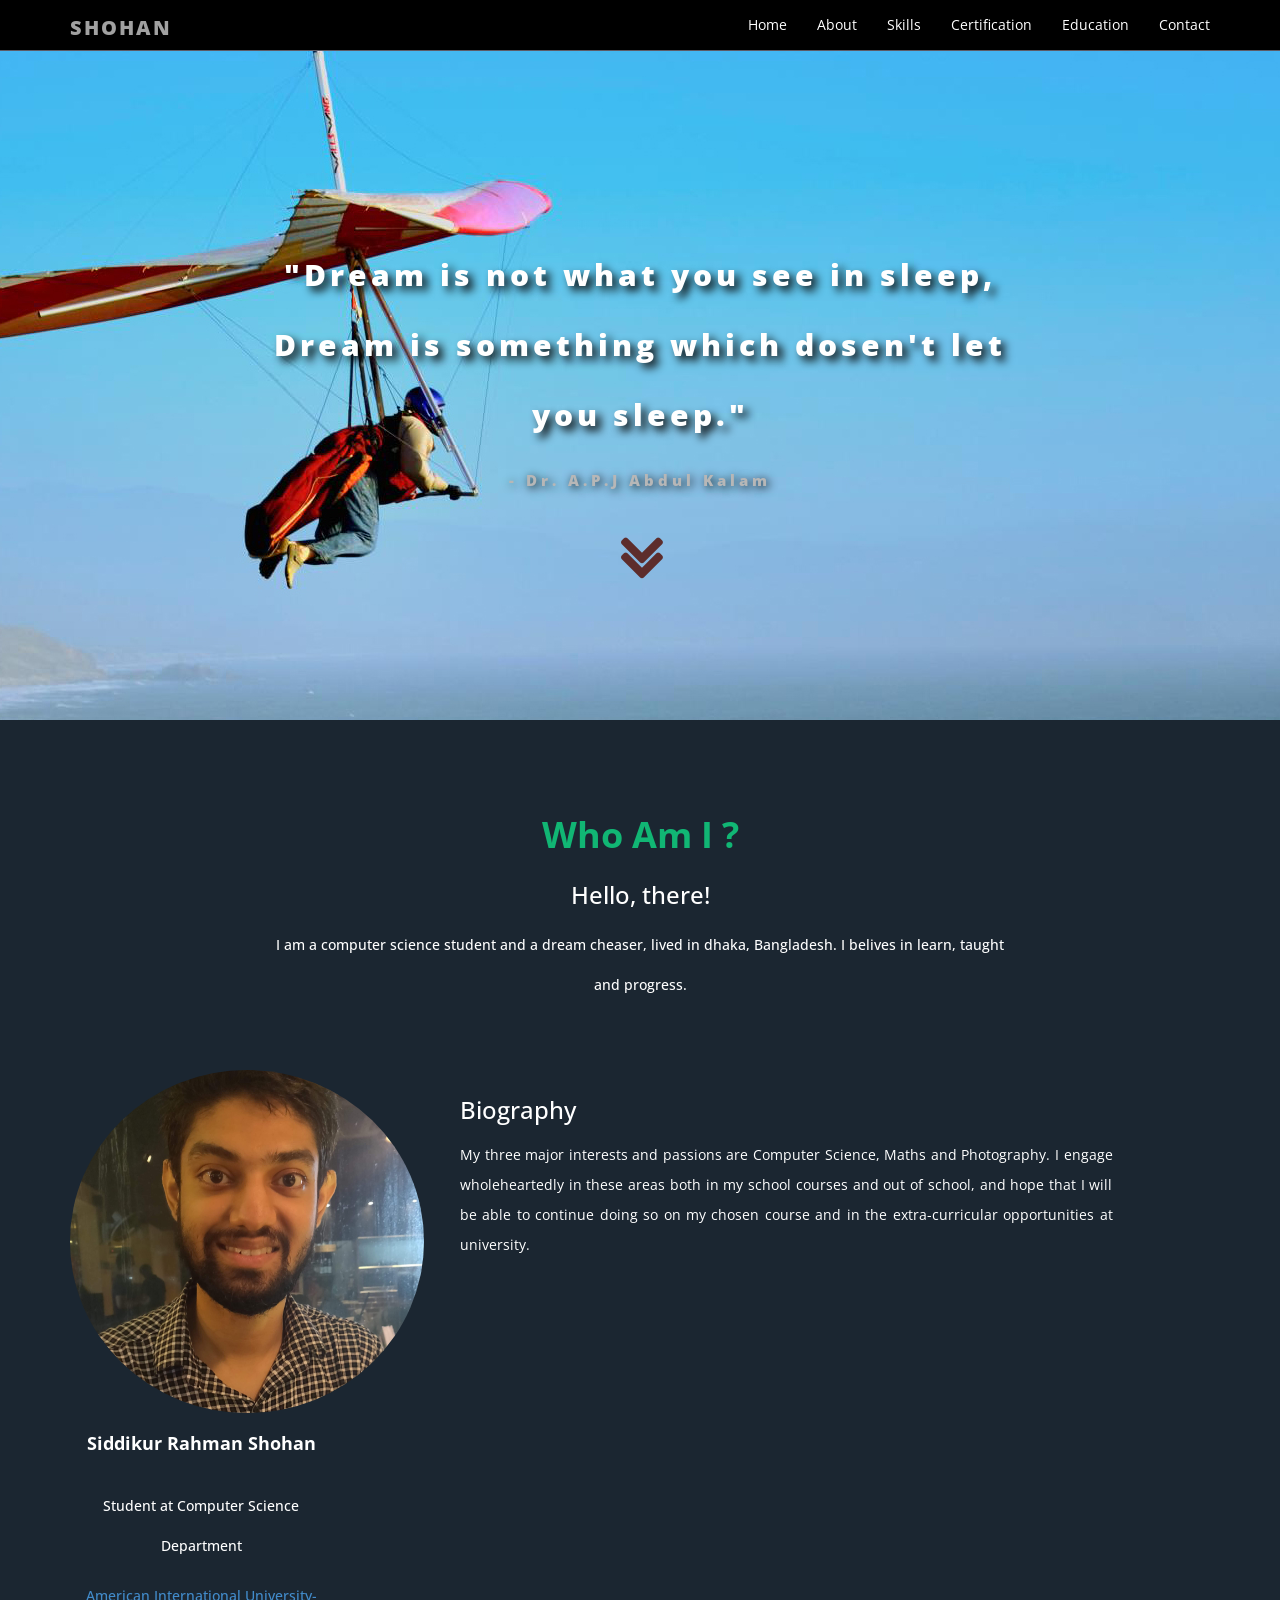
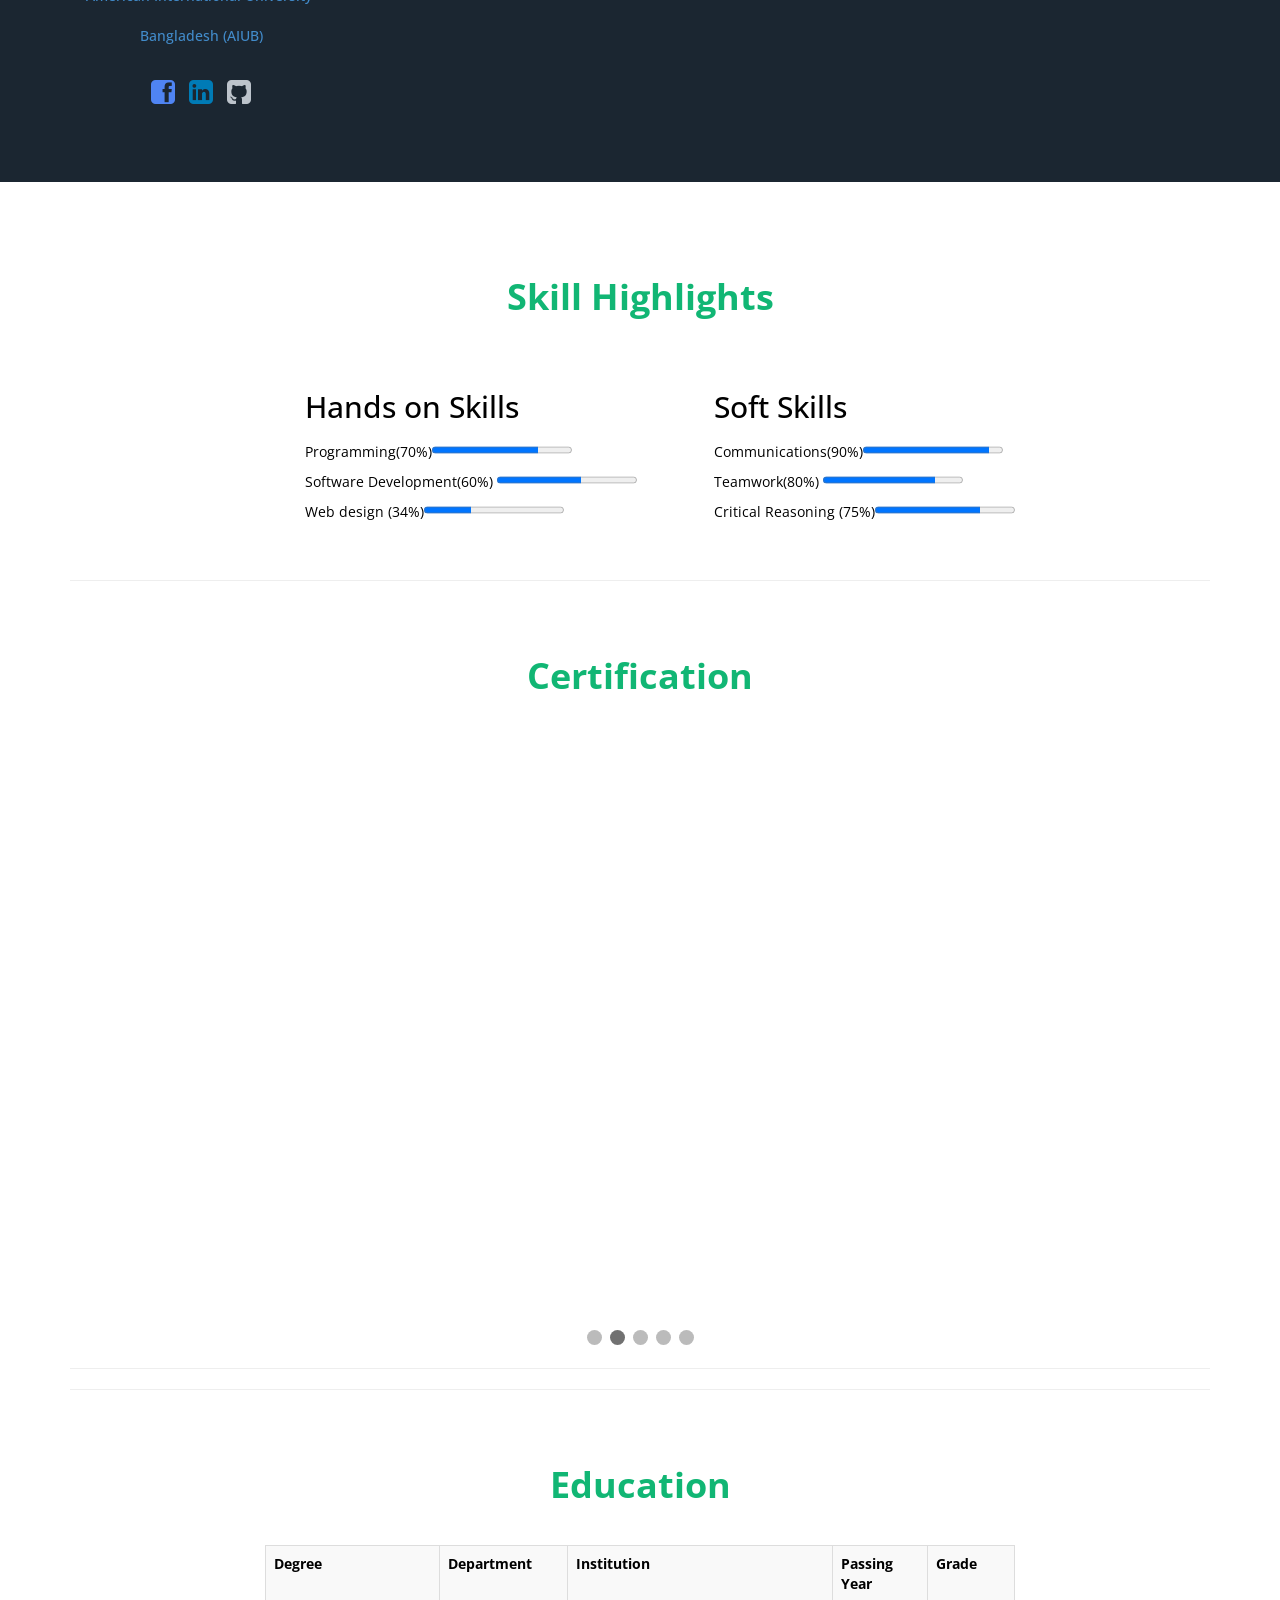
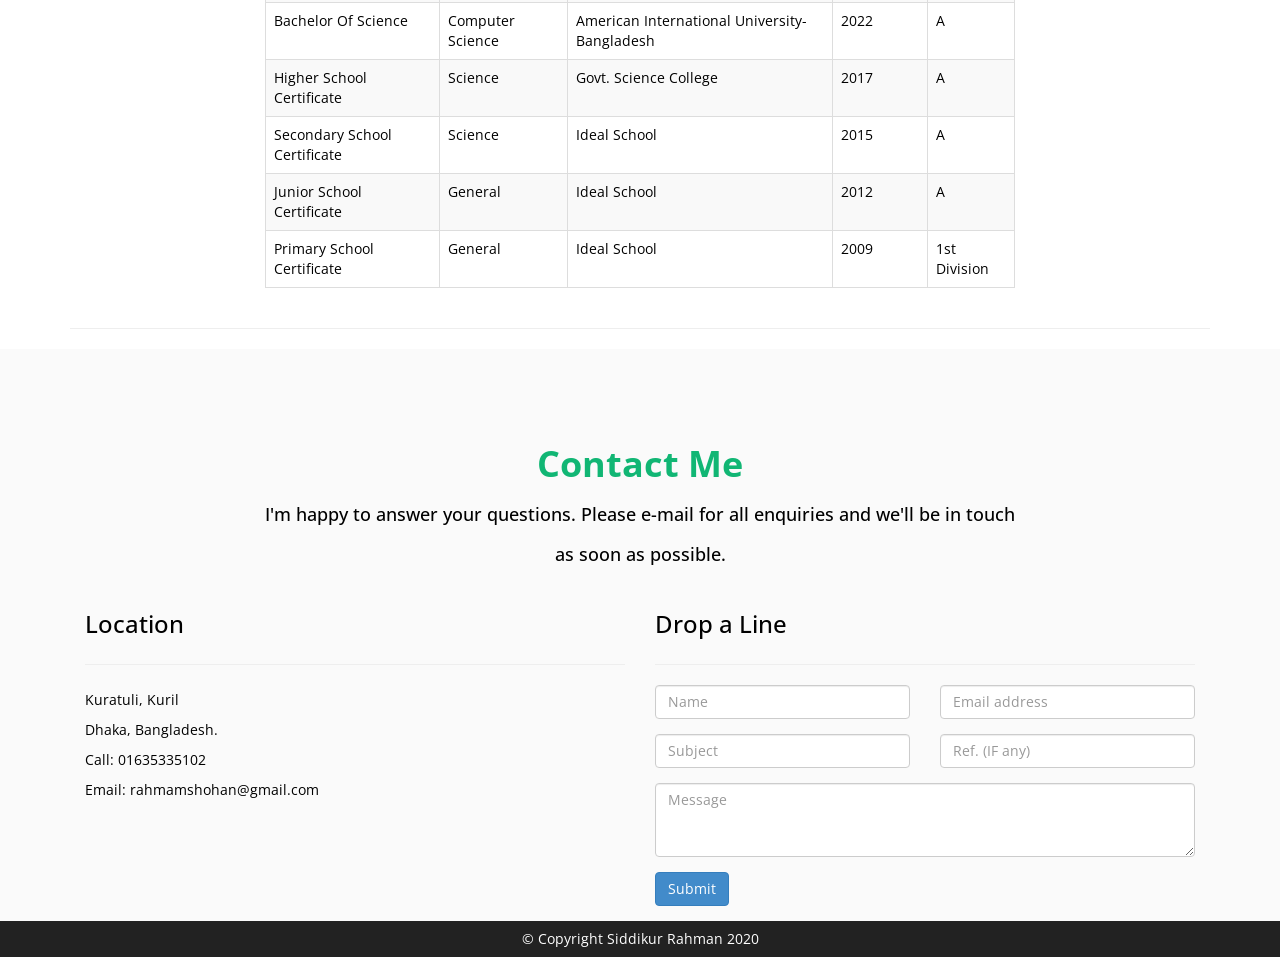
==== index.html @ abf661c3 "Rename master.html to index.html" ====
<!DOCTYPE html>
<!--[if lt IE 7 ]><html class="ie ie6" lang="en"> <![endif]-->
<!--[if IE 7 ]><html class="ie ie7" lang="en"> <![endif]-->
<!--[if IE 8 ]><html class="ie ie8" lang="en"> <![endif]-->
<!--[if (gte IE 9)|!(IE)]><!-->
<html lang="en">
<!--<![endif]-->
<!-- HEAD SECTION -->
<head>
    <meta charset="utf-8">
    <meta name="viewport" content="width=device-width, initial-scale=1, maximum-scale=1">
    <meta name="description" content="">
    <meta name="author" content="">
    <!--[if IE]>
        <meta http-equiv="X-UA-Compatible" content="IE=edge,chrome=1">
        <![endif]-->
    <title>Siddikur Rahman Shohan</title>
    <!--GOOGLE FONT -->
    <link href='http://fonts.googleapis.com/css?family=Open+Sans' rel='stylesheet' type='text/css'>
    <!--BOOTSTRAP MAIN STYLES -->
    <link href="css/bootstrap.css" rel="stylesheet" />
    <!--FONTAWESOME MAIN STYLE -->
    <link href="css/font-awesome.min.css" rel="stylesheet" />
    <!--CUSTOM STYLE -->
    <link href="css/style.css" rel="stylesheet" />
    <link href="css/style2.css" rel="stylesheet" />
	<link href="css/styl3.css" rel="stylesheet" />
    <!-- HTML5 shim and Respond.js IE8 support of HTML5 elements and media queries -->
    <!--[if lt IE 9]>
      <script src="https://oss.maxcdn.com/libs/html5shiv/3.7.0/html5shiv.js"></script>
      <script src="https://oss.maxcdn.com/libs/respond.js/1.3.0/respond.min.js"></script>
    <![endif]-->
</head>
    <!--END HEAD SECTION -->
<body>   
     <!-- NAV SECTION -->
    <div class="navbar navbar-inverse navbar-fixed-top">
        <div class="container">
            <div class="navbar-header">
                <button type="button" class="navbar-toggle" data-toggle="collapse" data-target=".navbar-collapse">
                    <span class="icon-bar"></span>
                    <span class="icon-bar"></span>
                    <span class="icon-bar"></span>
                </button>
                <a class="navbar-brand" href="master.html"><span id="navbar-brand">SHOHAN</span></a>
            </div>
            <div class="navbar-collapse collapse">
                <ul class="nav navbar-nav navbar-right">
                    <li><a href="#header-section">Home</a></li>
                    <li><a href="#about-section">About</a></li>
                    <li><a href="#skills-section">Skills</a></li>
                    <li><a href="#certification-section">Certification</a></li>
                    <li><a href="#education-section">Education</a></li>
                    <li><a href="#contact-section">Contact</a></li>
                </ul>
            </div>
           
        </div>
    </div>
     <!--END NAV SECTION -->
     <!-- HEADER SECTION -->
    <div id="header-section">
        <div class="container">
            <div class="row centered">
                <div class="col-md-8 col-md-offset-2">
                     <br /> <br /> <br />
                     <br /> <br />
                    <h2>"Dream is not what you see in sleep, Dream is something which dosen't let you sleep."</h2>
                    <h3>- Dr. A.P.J Abdul Kalam</h3>
                     <br />
                  <a href="#about-section">  <i class="fa fa-angle-double-down fa-5x down-icon" style="color: #5d2d2c;"></i> </a>
                </div>
            </div>
           
        </div>
       
    </div> 
      <!--END HEADER SECTION -->
    <!--ABOUT SECTION -->
    <div id="about-section" >
        <div class="container" >
            <div class="row main-top-margin text-center">
                <div class="col-md-8 col-md-offset-2 " data-scrollreveal="enter top and move 100px, wait 0.3s">
                    <h1>Who Am I ?</h1>
                    <h3>
                       Hello, there!
                    </h3>
                    <h5>
                        I am a computer science student and a dream cheaser, lived in dhaka, Bangladesh. I belives in learn, taught and progress.
                    </h5>
                </div>
            </div>
            <!-- ./ Main Heading-->
            <div class="row main-low-margin text-center">
                <div class="col-md-3 " data-scrollreveal="enter left and move 100px, wait 0.4s">
                    <img class="img-circle" src="images/me.PNG" alt="Shohan">
                    <h4><strong>Siddikur Rahman Shohan</strong> </h4>
                    <p>
                        <h5>
                            Student at Computer Science Department
                        </h5>
                        <h5 style="color: rgba(0,0,0,.54)">
                            <a href="https://www.aiub.edu" target="_blank"</a>
                                American International University-Bangladesh (AIUB)
                        </h5>
                    </p>
                    <p>
                       <a href="https://www.facebook.com/siddikurrahman.shohan" target="_blank"><i class="fa fa-facebook-square fa-2x color-facebook"></i></a>
                        <a href="https://linkedin.com/in/siddikur-<rahman-shohan>-43a1b3196" target="_blank"><i class="fa fa-linkedin-square fa-2x color-linkedin"></i></a>
                        <a href="https://github.com/siddikurrahmanshohan" target="_blank"><i class="fa fa-github-square fa-2x color-github"></i></a>

                    </p>

                </div>
             
                <div class="col-md-7 col-sm-7 col-md-offset-1  text-justify" data-scrollreveal="enter right and move 100px, wait 0.4s">
                    <h3> Biography</h3>
                    <p>
                        My three major interests and passions are Computer Science, Maths and Photography. I engage wholeheartedly in these areas both in my school courses and out of school, and hope that I will be able to continue doing so on my chosen course and in the extra-curricular opportunities at university.

                    </p>
                </div>
            </div>
              <!-- ./ Row Content-->
        </div>
        <br>
        <br>
    </div>
    <!-- END ABOUT SECTION -->
   
   
    <!--SKILLS SECTION -->
    <div id="test">
         <div class="container" >
            <span id="skills-section"></span>
            <div class="row main-top-margin text-center" data-scrollreveal="enter top and move 100px, wait 0.3s">
                <div class="col-md-8 col-md-offset-2 ">
                    <h1>Skill Highlights</h1>
					<ul  id="skills-left">
					    <h2>Hands on Skills</h2>
                        <p>Programming(70%)<progress max ="5" value = "3.8"></progress><br/> Software Development(60%) <progress max = "5" value = "3"></progress><br/>Web design (34%)<progress max = "100" value = "34"></progress></p>
					</ul>
					<ul  id="skills-right">
					    <h2>Soft Skills</h2>
                        <p>Communications(90%)<progress max ="5" value = "4.5"></progress><br/> Teamwork(80%) <progress max = "5" value = "4"></progress><br/>Critical Reasoning (75%)<progress max = "100" value = "75"></progress></p>
					</ul>
                </div>
            </div>
		
            <!--END OF SKILLS SECTION -->

<!--CERTIFICATION SECTION -->

    <hr / id="certification-section">
            <div class="row main-low-margin" id="certification">
             <h1 class="text-center" style="margin-bottom: 40px;">Certification</h1>
                <div class="col-md-8 col-md-offset-2" data-scrollreveal="enter top and move 100px, wait 0.4s"> 
                    
                    <div class="slideshow-container">

                        <div class="mySlides fade">
                            <div class="numbertext">1 / 5</div>
                                <img src="images/python.PNG" style="width:100%">
                                <div class="text">Python</div>
                        </div>

                        <div class="mySlides fade">
                            <div class="numbertext">2 / 5</div>
                                <img src="images/dataWebApp.PNG" style="width:100%">
                                <div class="text">Data Science Web App</div>
                        </div>

                        <div class="mySlides fade">
                            <div class="numbertext">3 / 5</div>
                                <img src="images/wardpress.PNG" style="width:100%">
                                <div class="text">Wardpress Web Development</div>
                        </div>

                        <div class="mySlides fade">
                            <div class="numbertext">4 / 5</div>
                                <img src="images/responsive.PNG" style="width:100%">
                                <div class="text">Responsive Design</div>
                        </div>

                        <div class="mySlides fade">
                            <div class="numbertext">5 / 5</div>
                                <img src="images/ite.PNG" style="width:100%">
                                <div class="text">Cisco ITE</div>
                        </div>
                    </div>
                   <br>
                
                    <div style="text-align:center">
                        <span class="dot"></span> 
                        <span class="dot"></span> 
                        <span class="dot"></span>
                        <span class="dot"></span> 
                        <span class="dot"></span> 			
                    </div>
               
 			    </div>
			
            <!-- ./ Row Content-->
			</div>
            <hr />

              <!-- ./ Row Content-->
     <!--END CERTIFICATION SECTION -->

             <!-- ./ EDUCATION SECTION-->
             <hr / id="education-section">

             <div class="row main-low-margin" id="education">
			 <h1 class="text-center" style="margin-bottom: 40px;">Education</h1>
                <!--<h1 class="text-center" style="margin-bottom: 40px;">Education</h1> -->
                <!-- <hr /> -->
                <div class="col-md-8 col-md-offset-2" data-scrollreveal="enter top and move 100px, wait 0.4s">
                    <div class="table-responsive">
                     <table class="table table-striped table-bordered table-hover ">
                     <tr><th>Degree</th><th>Department</th><th>Institution</th><th>Passing Year</th><th>Grade</th></tr>
                     <tr><td >Bachelor Of Science</td><td>Computer Science</td><td>American International University-Bangladesh</td><td>2022</td><td>A</td></tr>
                     <tr><td>Higher School Certificate</td><td>Science</td><td>Govt. Science College</td><td>2017</td><td>A</td></tr>
                     <tr><td>Secondary School Certificate</td><td>Science</td><td>Ideal School</td><td>2015</td><td>A</td></tr>
                     <tr><td>Junior School Certificate</td><td>General</td><td>Ideal School</td><td>2012</td><td>A</td></tr>
                     <tr><td>Primary School Certificate</td><td>General</td><td>Ideal School</td><td>2009</td><td>1st Division</td></tr>
                  </table>
                  </div>
                    
                </div>
            </div> <!-- ./ Row Content-->
			<hr /> 
        </div>  
    </div>
    <!--END EDUCATION SECTION -->


    <!--CONTACT SECTION -->
    <div id="contact-section">
        <div class="container" >
            <div class="row main-top-margin text-center">
                <div class="col-md-8 col-md-offset-2 " data-scrollreveal="enter top and move 100px, wait 0.3s">
                    <h1>Contact Me</h1>
                    <h4>
                      I'm happy to answer your questions.  Please e-mail for all enquiries and we'll be in touch as soon as possible.
                    </h4>
                </div>
            </div>
            <!-- ./ Main Heading-->
            <div class="row">
                <div class="col-md-12  col-sm-12 ">
                    <div class="col-md-6  " data-scrollreveal="enter left and move 100px, wait 0.4s">
                        <h3> Location</h3>
                        <hr />
                        <p>
                            Kuratuli, Kuril<br />
                            Dhaka, Bangladesh.<br />                          
                        Call: 01635335102<br />
                        Email: rahmamshohan@gmail.com<br />
                            </p>
                       
                    </div>
                    <div class="col-md-6  " data-scrollreveal="enter right and move 100px, wait 0.4s">
                        <h3>Drop a Line </h3>
                        <hr />
                        <form>
                            <div class="row">
                                <div class="col-md-6 ">
                                    <div class="form-group">
                                        <input type="text" class="form-control" required="required" placeholder="Name">
                                    </div>
                                </div>
                                <div class="col-md-6">
                                    <div class="form-group">
                                        <input type="text" class="form-control" required="required" placeholder="Email address">
                                    </div>
                                </div>
                            </div>
                              <div class="row">
                                <div class="col-md-6 ">
                                    <div class="form-group">
                                        <input type="text" class="form-control" required="required" placeholder="Subject">
                                    </div>
                                </div>
                                <div class="col-md-6 ">
                                    <div class="form-group">
                                        <input type="text" class="form-control"  placeholder="Ref. (IF any)">
                                    </div>
                                </div>
                            </div>
                            <div class="row">
                                <div class="col-md-12 ">
                                    <div class="form-group">
                                        <textarea name="message" id="message" required="required" class="form-control" rows="3"  placeholder="Message"></textarea>
                                    </div>
                                    <div class="form-group">
                                        <button type="submit" class="btn btn-primary">Submit</button>
                                    </div>
                                </div>
                            </div>
                        </form>
                    </div>
                    
                </div>
            </div>
             <!-- ./ Row Content-->
        </div>
    </div>  
    <!--END CONTACT SECTION --> 
    <!--FOOTER SECTION -->
    <div id="footer">
        <div class="container">
            <div class="row ">
                &copy; Copyright Siddikur Rahman 2020	
            </div>
            
        </div>
       
    </div>  
    <!--END FOOTER SECTION --> 
    <!-- JAVASCRIPT FILES PLACED AT THE BOTTOM TO REDUCE THE LOADING TIME  -->
    <!-- CORE JQUERY LIBRARY -->
    <script src="js/jquery.js"></script>
    <!-- CORE BOOTSTRAP LIBRARY -->
    <script src="js/bootstrap.min.js"></script>
     <!-- SCROLL REVEL LIBRARY FOR SCROLLING ANIMATIONS-->
    <script src="js/scrollReveal.js"></script>
       <!-- CUSTOM SCRIPT-->
    <script src="js/custom.js"></script>
	<script src="js/slide.js"></script>
</body>
</html>
---- css/style.css ----
/*=============================================================
    Authour URI: www.binarytheme.com
    License: Commons Attribution 3.0

    http://creativecommons.org/licenses/by/3.0/

    100% To use For Personal And Commercial Use.
    IN EXCHANGE JUST GIVE US CREDITS AND TELL YOUR FRIENDS ABOUT US
   
    ========================================================  */
/* ===========================================================
   GENERAL STYLES   
   ============================================================*/
body {
   font-family:'Open Sans', sans-serif;
    font-weight: 400;
    font-size: 14px;
    color: #000;   
    margin-top: 40px;
    line-height:16px;
}

h1, h2, h3, h4, h5, h6 {
      font-family:'Open Sans', sans-serif;
    font-weight: 500;
   line-height:40px;
   
}

h1 {
    color:#11B674;
    font-weight: 700;
}
.text-center {
    text-align: center; 
}

.main-top-margin {
     margin-top: 75px;
}
.main-low-margin {
     margin-top: 55px;
}

a,a:hover {
    text-decoration:none;
}

p {
    line-height: 30px;
    margin-bottom: 23px;
}

.img-margin-product {
    margin-top:30px;
}
.bottam-pad {
     padding-bottom:40px;
}
.text-justify {
    text-align:justify;
}
/* ==========================================================================
   COLOR CODES
   ========================================================================== */

.color-red {
    color:#ff0000;
}

.color-green {
    color:#07BB00;
}

.color-light-blue {
    color:#BB00BB;
}

.color-blue {
    color:#0052FF;
}
.color-brown {
    color:#EB8F2D;
}
.color-black {
    color:#000000;
}

/* ==========================================================================
   HEADER SECTION
   ========================================================================== */

#header-section {
	background: url(../images/banner.jpg) no-repeat center top;
	margin-top: -20px;
	padding-top:20px;
	text-align:center;
	background-position: center center;
	min-height: 700px;
	width: 100%;	
    -webkit-background-size: 100%;
    -moz-background-size: 100%;
    -o-background-size: 100%;
    background-size: 100%;
    -webkit-background-size: cover;
    -moz-background-size: cover;
    -o-background-size: cover;
    background-size: cover;
}

#header-section h2 {
	margin-top: 120px;
	color: white;
	font-size: 65px;
	font-weight: 900;
	letter-spacing: 4px;
    line-height:70px;
}

#header-section h3 {
	color: white;
	font-size: 40px;
	font-weight: 900;
	letter-spacing: 4px;
}
.down-icon {
     color:white;
    font-weight:900;
}
/* ==========================================================================
   ABOUT SECTION
   ========================================================================== */

#about-section {
    background-color: #FAFAFA;
   
}


/*==========================================
   SOCIAL ICON STYLES
    =====================================================*/

.color-facebook {
  margin-left: 5px;
  margin-right: 5px;
  margin-bottom: 20px;
    /*color:#3B5998;*/
    color:#4f84f3;
}
.color-twitter {
  margin-left: 5px;
  margin-right: 5px;
  margin-bottom: 20px;
     color:#00aced;
}
.color-instagram {
  margin-left: 5px;
  margin-right: 5px;
  margin-bottom: 20px;
     color: transparent;
    background: radial-gradient(circle at 30% 107%, #fdf497 0%, #fdf497 5%, #fd5949 45%, #d6249f 60%, #285AEB 90%);
    background: -webkit-radial-gradient(circle at 30% 107%, #fdf497 0%, #fdf497 5%, #fd5949 45%, #d6249f 60%, #285AEB 90%);
    background-clip: text;
    -webkit-background-clip: text;
}
.color-linkedin {
  margin-left: 5px;
  margin-right: 5px;
  margin-bottom: 20px;
     color:#007bb6;
}
.color-github{
  margin-left: 5px;
  margin-right: 5px;
  margin-bottom: 20px;
     /*color: #2a2b28;*/
     color: #BCC3CB;
}
/* ===========================================================
   BOOTSTRAP ELEMENTS CHANGES   
   ============================================================*/
.navbar {
	font-size: 14px;
}

.navbar-inverse {
	background: #000000;
border-color: #5D5B66;
}

.navbar-inverse .navbar-nav > .active > a {
	background: #ffffff;
}

.navbar-inverse .navbar-brand {
	color: #ffffff;
	font-weight: bolder;
	font-size: 25px;
    font-weight:900;
	letter-spacing: 2px;
}
.navbar-inverse :hover .navbar-brand:hover {
	color: #ffffff;	
}
.navbar-inverse .navbar-nav > li > a {
color: #FFFFFF;
}

/* ==========================================================================
   CONTACT SECTION
   ========================================================================== */

#contact-section {
    background-color: #FAFAFA;
}
/* ==========================================================================
   FOOTER SECTION
   ========================================================================== */
   

#footer {
    background-color: #222; 
    color: #fff; 
    text-align: center; 
    padding: 10px 30px 10px 30px;
}

.mySlides {display: none;}
img {vertical-align: middle;}

/* Slideshow container */
.slideshow-container {
  max-width: 1000px;
  position: relative;
  margin: auto;
}

/* Caption text */
.text {
  color: #f2f2f2;
  font-size: 15px;
  padding: 8px 12px;
  position: absolute;
  bottom: 8px;
  width: 100%;
  text-align: center;
}

/* Number text (1/3 etc) */
.numbertext {
  color: #f2f2f2;
  font-size: 12px;
  padding: 8px 12px;
  position: absolute;
  top: 0;
}

/* The dots/bullets/indicators */
.dot {
  height: 15px;
  width: 15px;
  margin: 0 2px;
  background-color: #bbb;
  border-radius: 50%;
  display: inline-block;
  transition: background-color 0.6s ease;
}

.active {
  background-color: #717171;
}

/* Fading animation */
.fade {
  -webkit-animation-name: fade;
  -webkit-animation-duration: 1.5s;
  animation-name: fade;
  animation-duration: 1.5s;
}

@-webkit-keyframes fade {
  from {opacity: .4} 
  to {opacity: 1}
}

@keyframes fade {
  from {opacity: .4} 
  to {opacity: 1}
}

/* On smaller screens, decrease text size */
@media only screen and (max-width: 300px) {
  .text {font-size: 11px}
}
---- css/style2.css ----
/*//custom//*/
#navbar-brand{
	color: #ffffffa1;
	font-size: 2rem;
}
#header-section h2{
		font-size: 3rem;
		text-shadow: 5px 5px 9px #080808;
}
#header-section h3{
	margin-top: 0px;
	font-size: 1.5rem;
	color: #b7b7b7;
	text-shadow: 2px 2px 10px #080808;

}
#about-section{
	background-color: #1B2631;
	color: white;
}
/*#test{
	background-color: #1B2631;
	color: white;
	margin-top: 50px;
}*/
#education p, #certification p{
	line-height: 2.5rem;
	margin-top: 1.5rem;
	margin-bottom: 1.5rem;
}
#education hr, #certification hr{
	margin-top: 0px;
	margin-bottom: 0px;
}
@media(max-width: 768px){
	#skills-right, #skills-left{
		text-align: left;
		font-size: 1.5rem;
		line-height: 2.5rem;
		margin-bottom: 0px;
	}
	#skills-right{
		margin-top: 0px;
	}
	#skills-left{
		margin-top: 40px;
	}
}
@media(min-width: 768px){
	#skills-left{
		float: left;
		text-align: left;
		margin-top: 40px;
	}
	#skills-right{
		float: right;
		text-align: left;
		margin-top: 40px;
	}
}
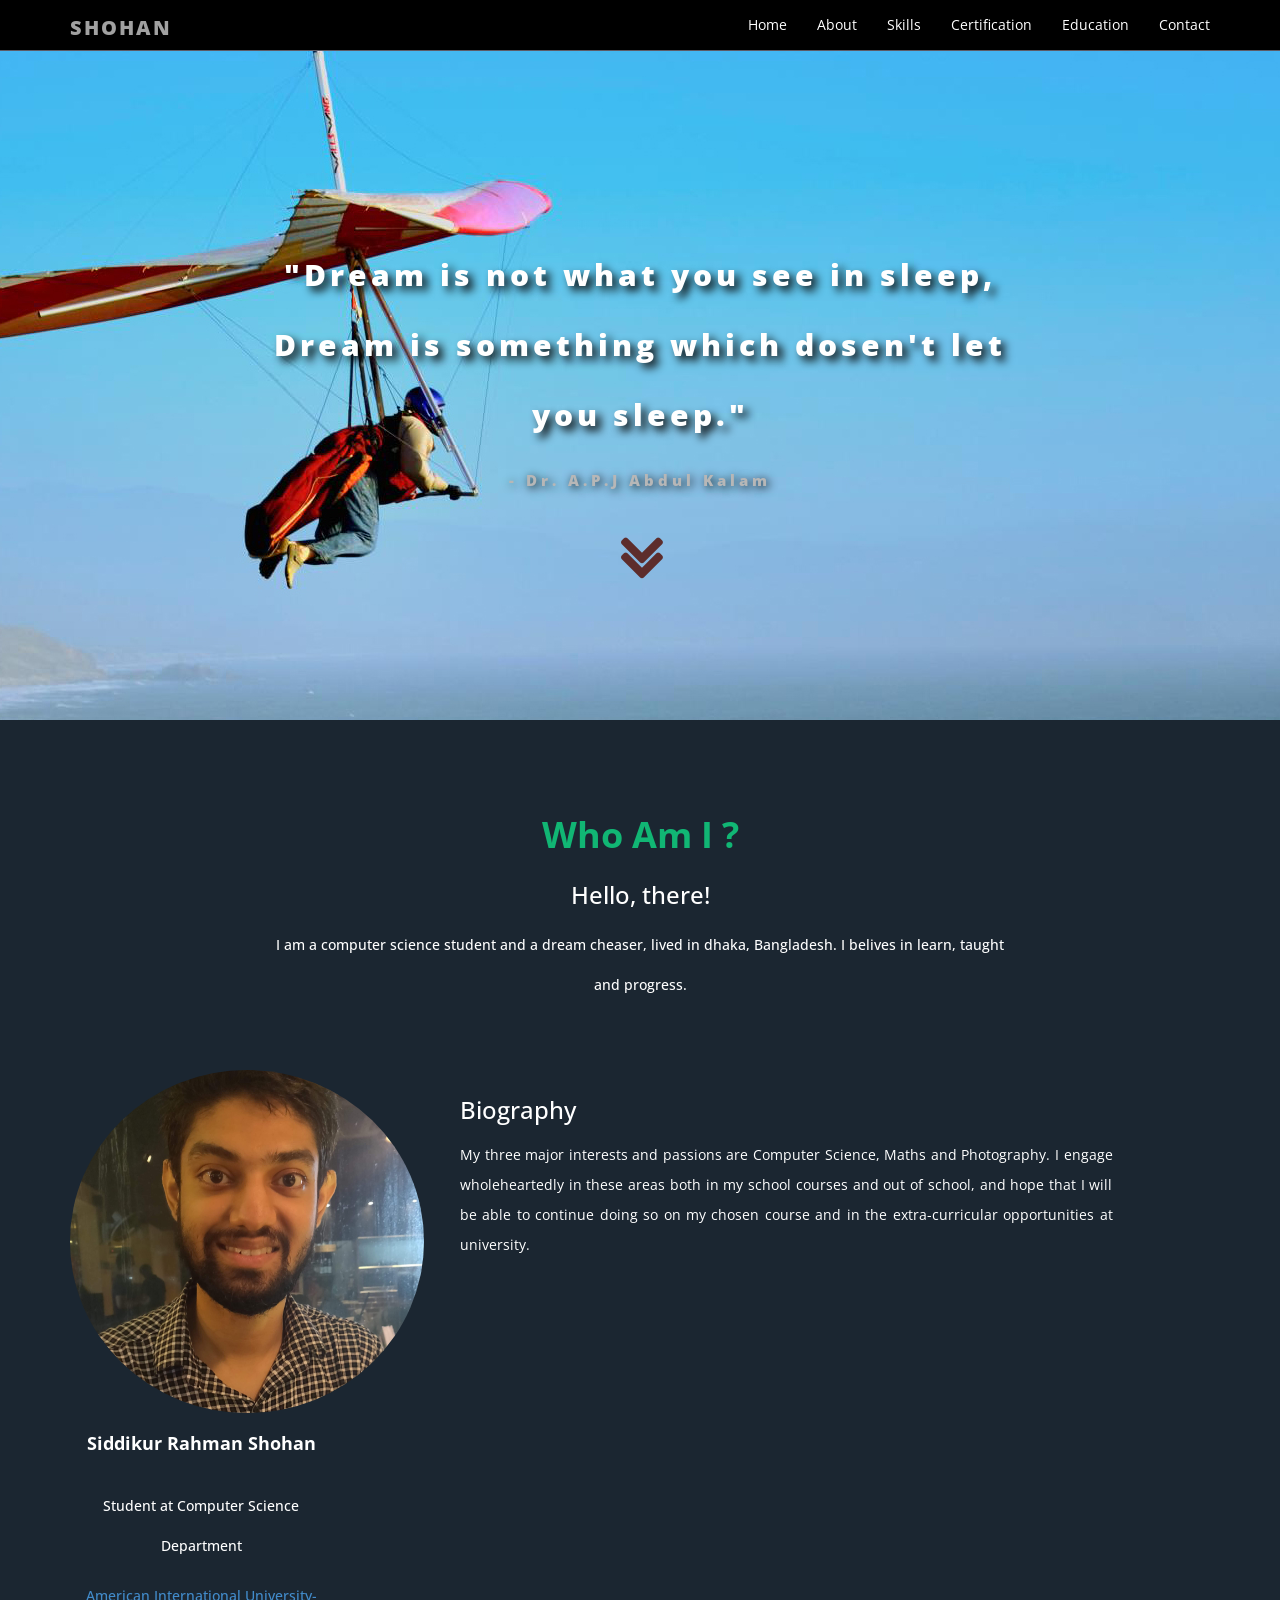
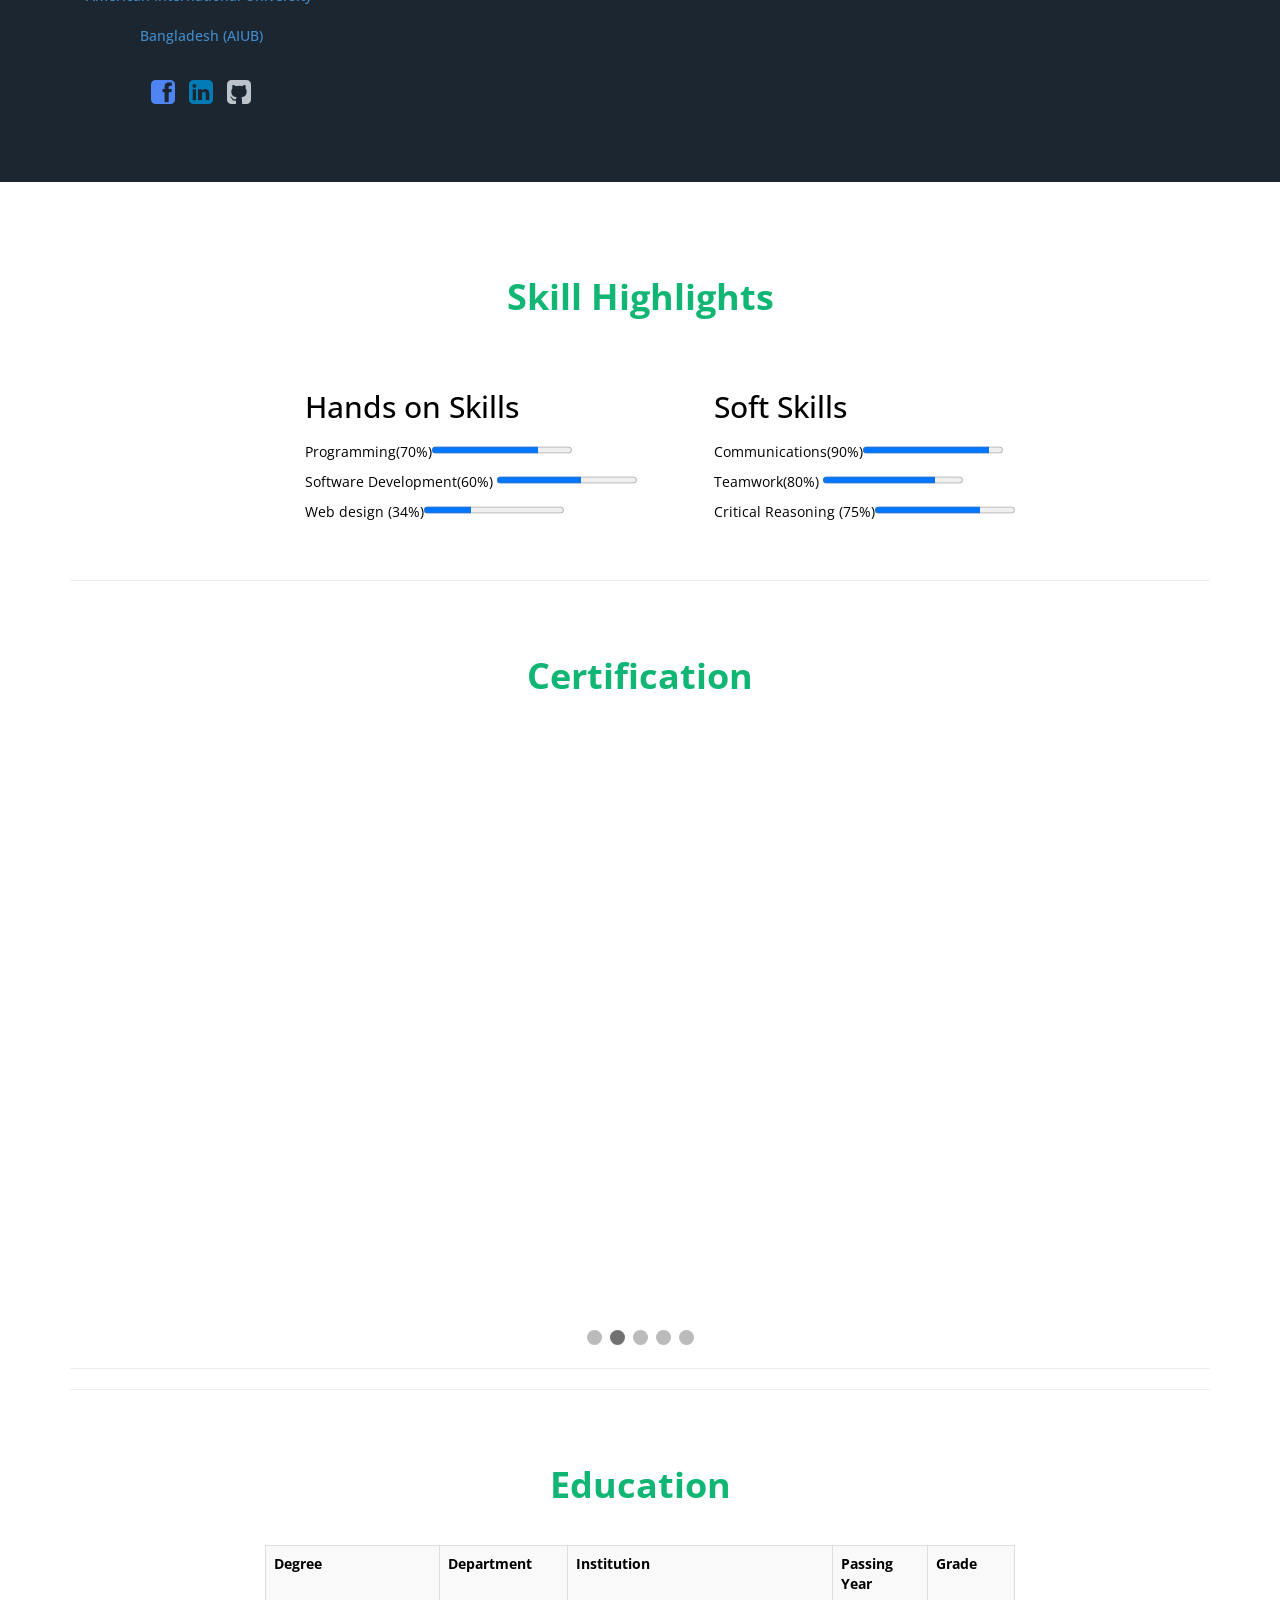
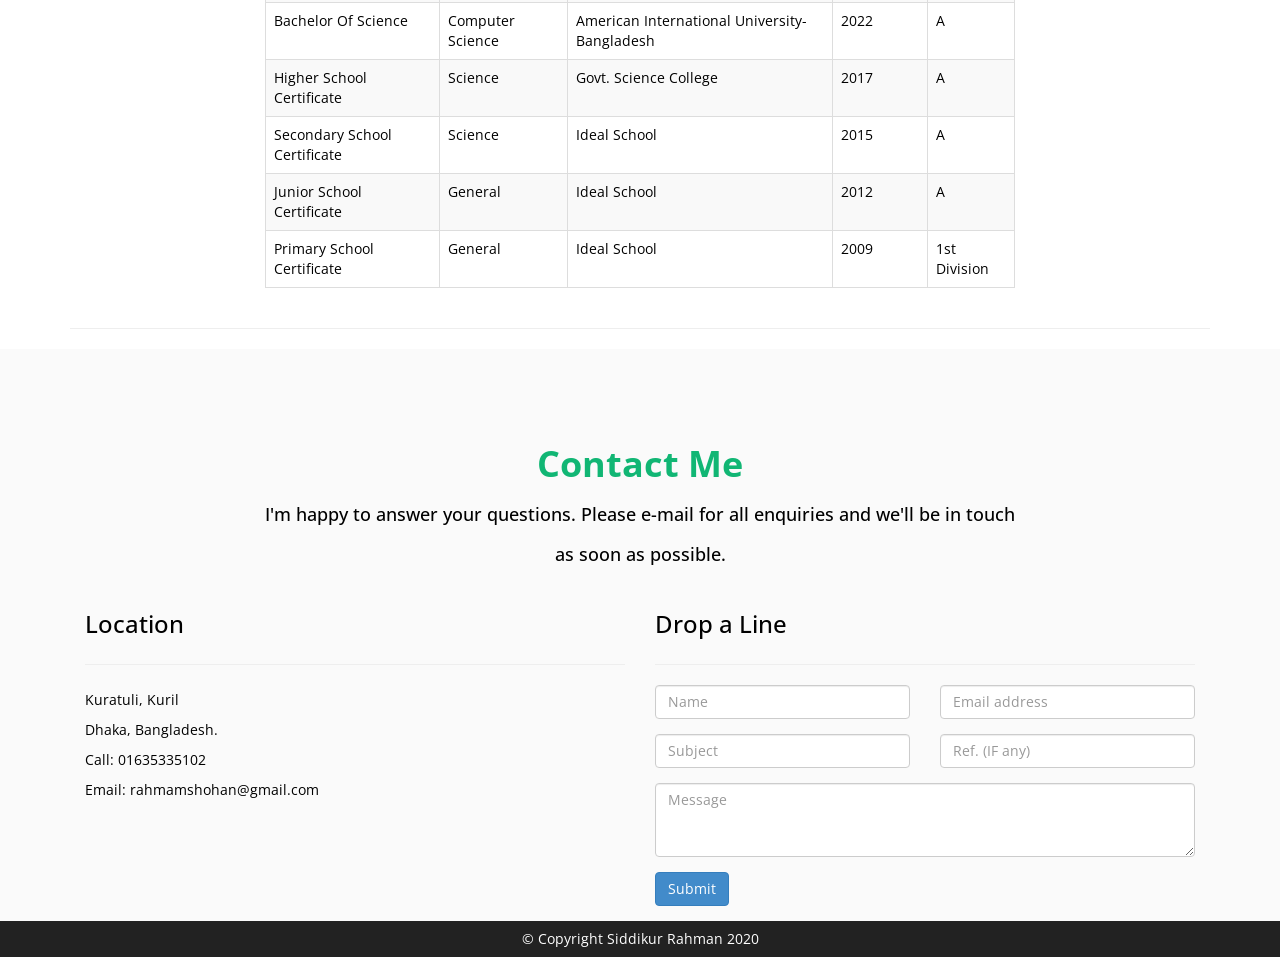
==== commit 8163f27f: "Update index.html" ====
--- a/index.html
+++ b/index.html
@@ -325,7 +325,7 @@
      <!-- SCROLL REVEL LIBRARY FOR SCROLLING ANIMATIONS-->
     <script src="js/scrollReveal.js"></script>
        <!-- CUSTOM SCRIPT-->
+    <script src="js/slide.js"></script>
     <script src="js/custom.js"></script>
-	<script src="js/slide.js"></script>
 </body>
 </html>
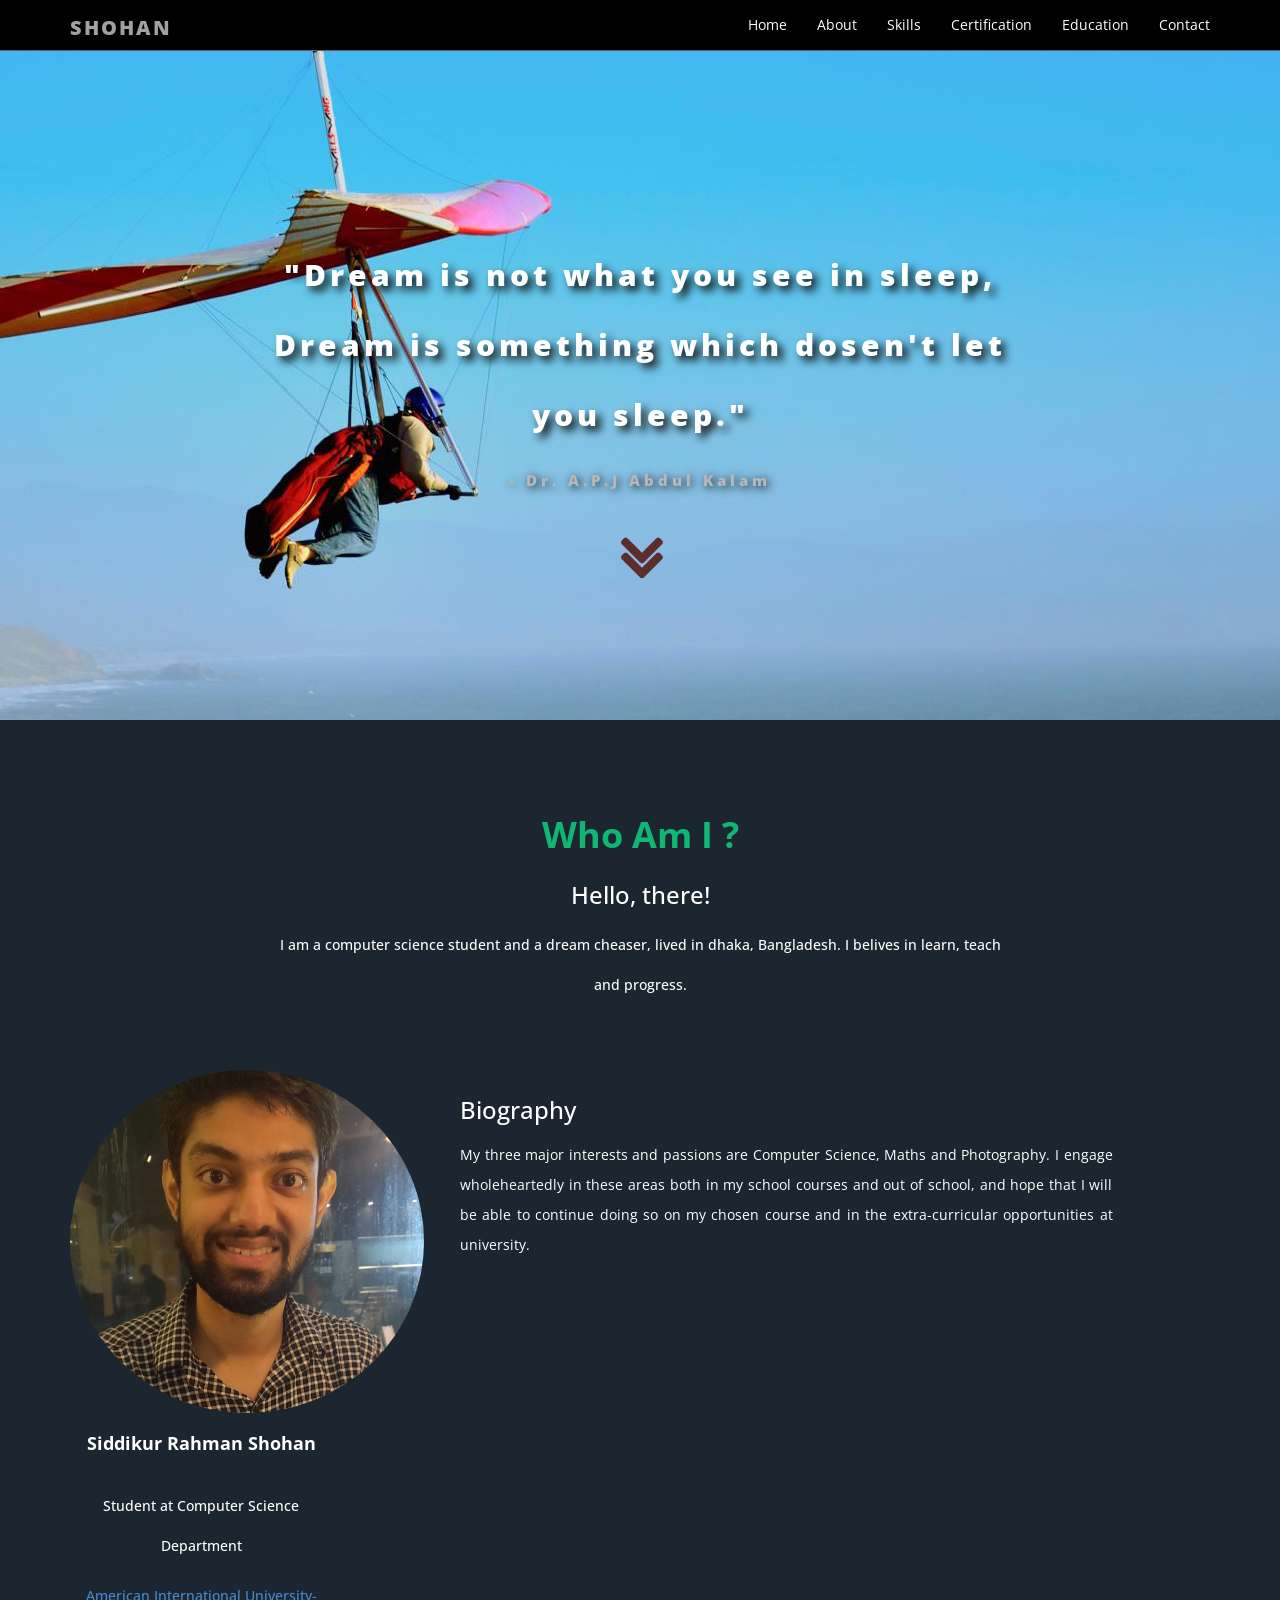
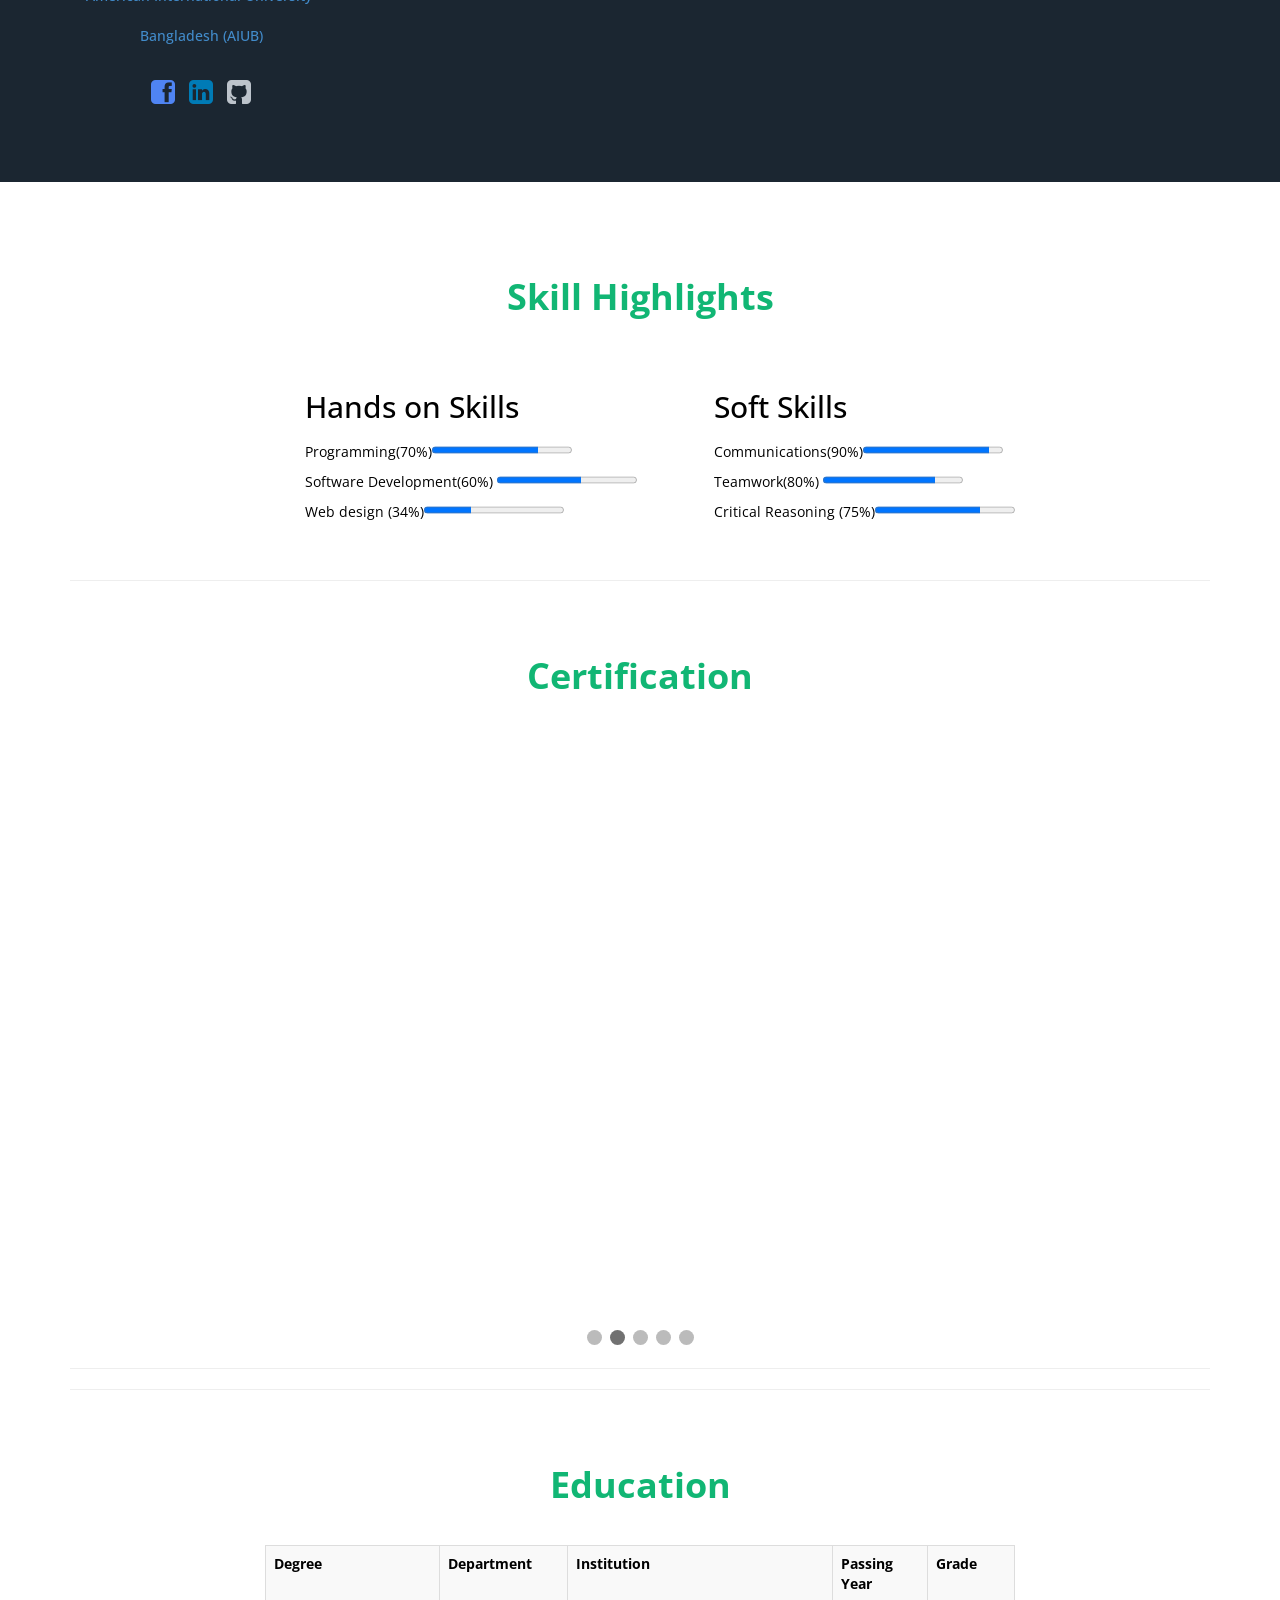
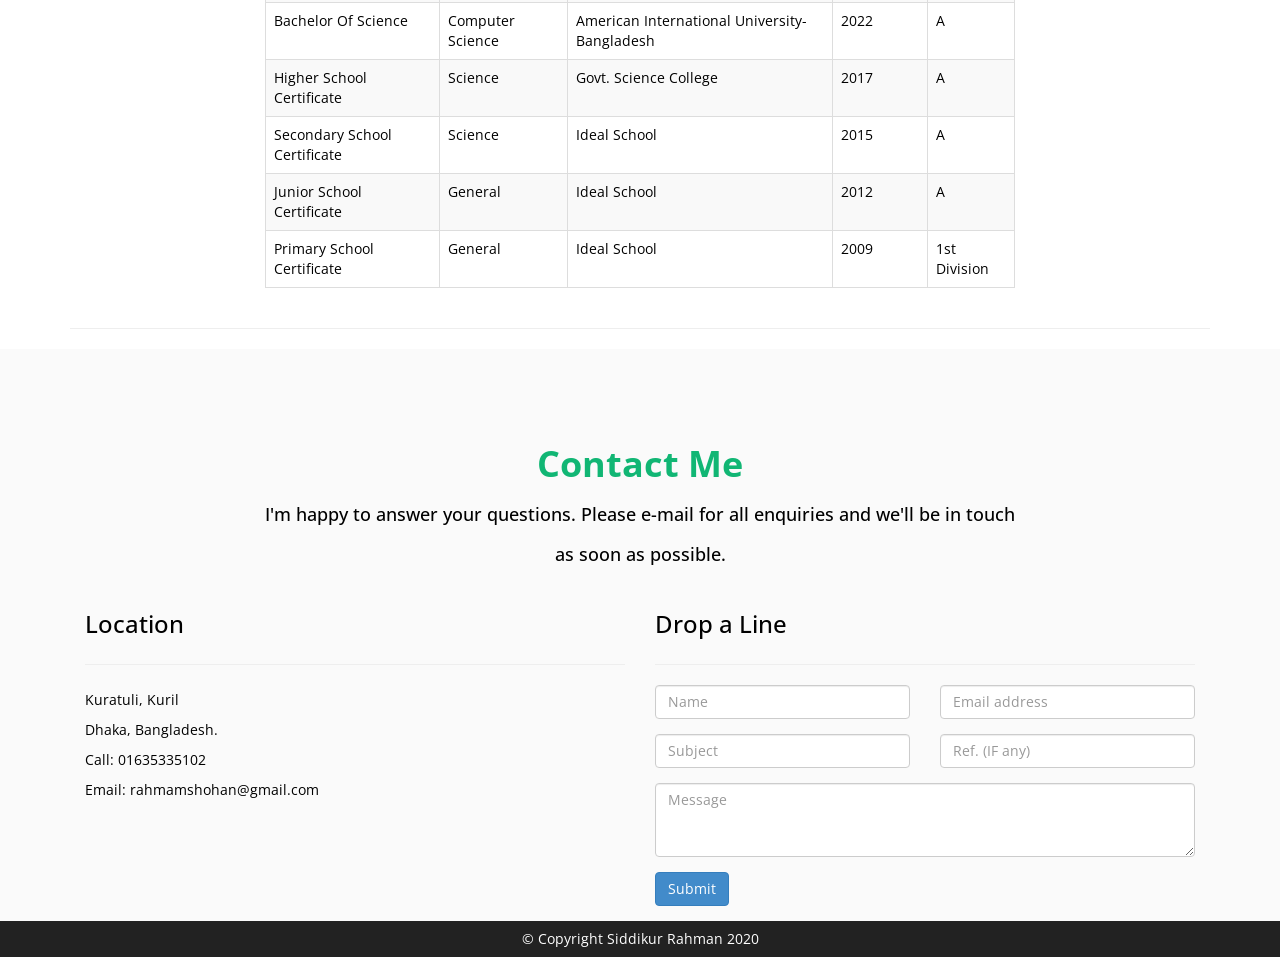
==== commit 5609e50e: "Update index.html" ====
--- a/index.html
+++ b/index.html
@@ -86,7 +86,7 @@
                        Hello, there!
                     </h3>
                     <h5>
-                        I am a computer science student and a dream cheaser, lived in dhaka, Bangladesh. I belives in learn, taught and progress.
+                        I am a computer science student and a dream cheaser, lived in dhaka, Bangladesh. I belives in learn, teach and progress.
                     </h5>
                 </div>
             </div>
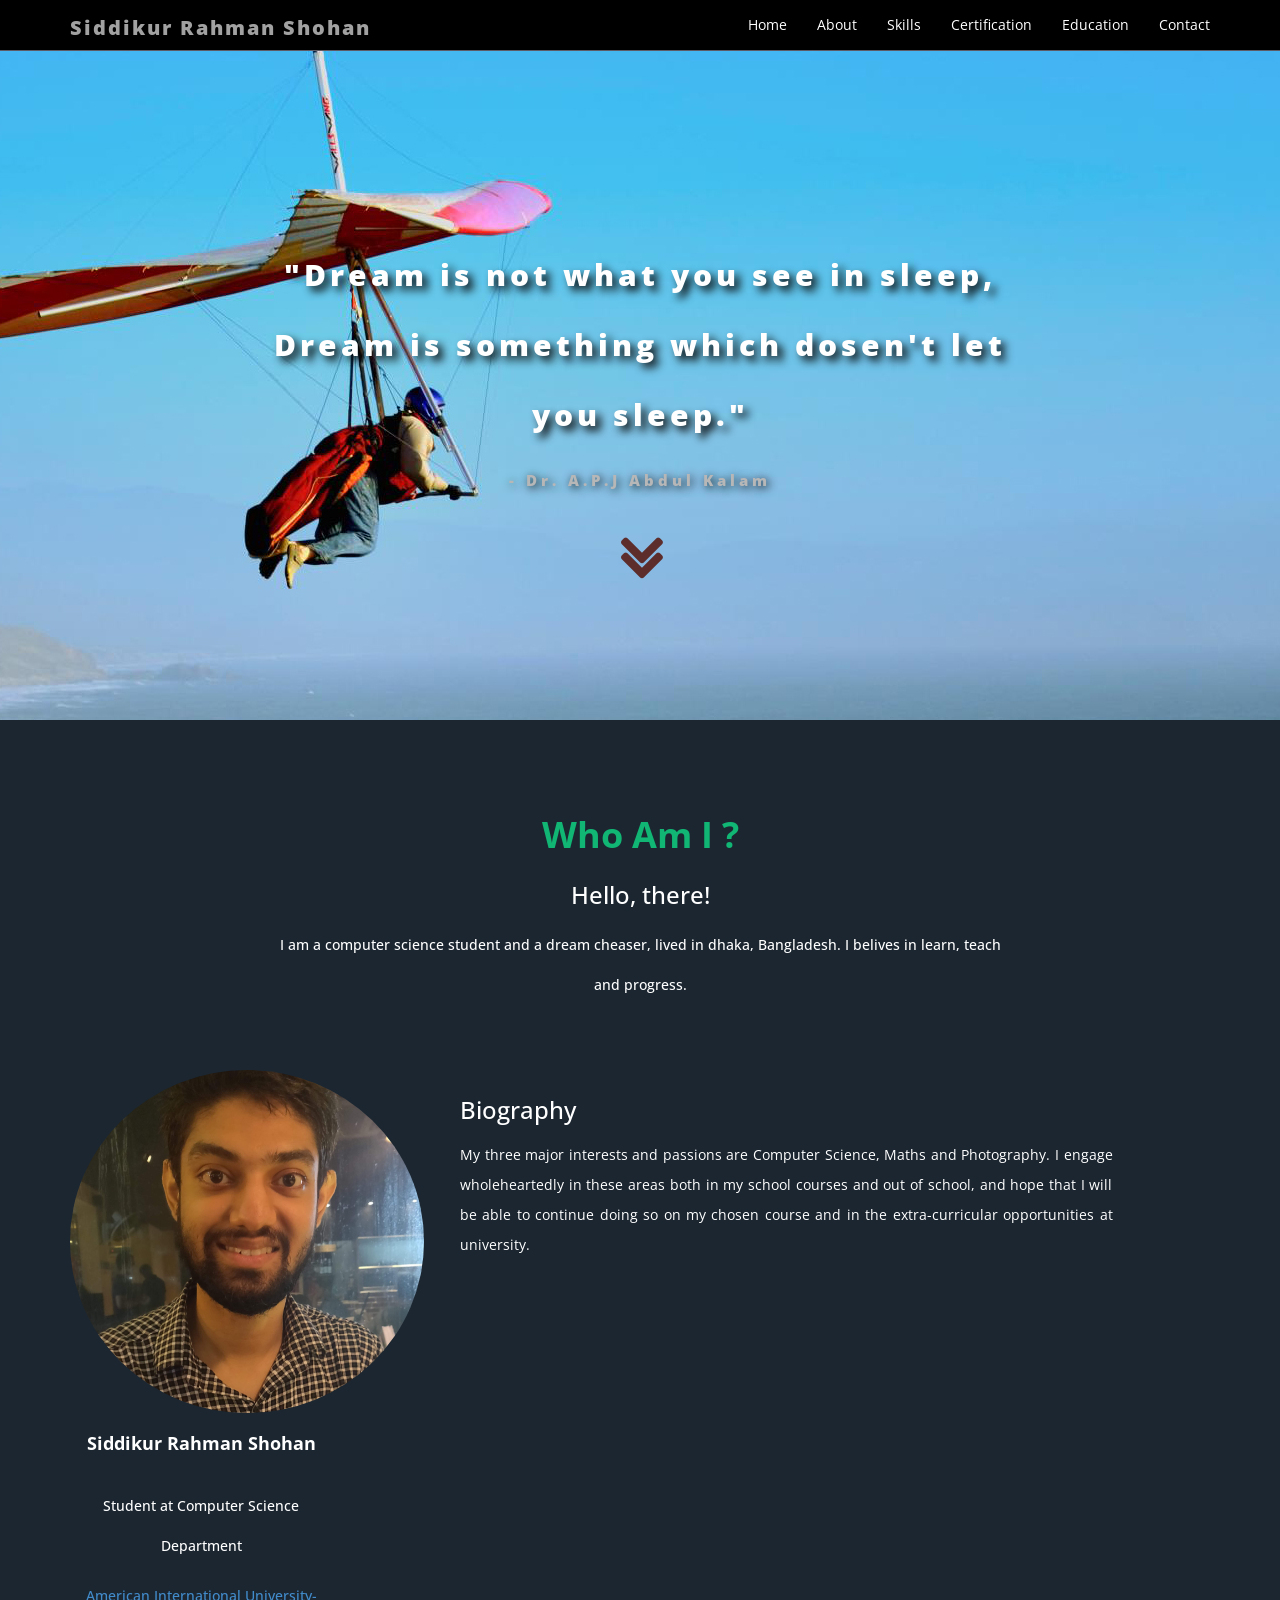
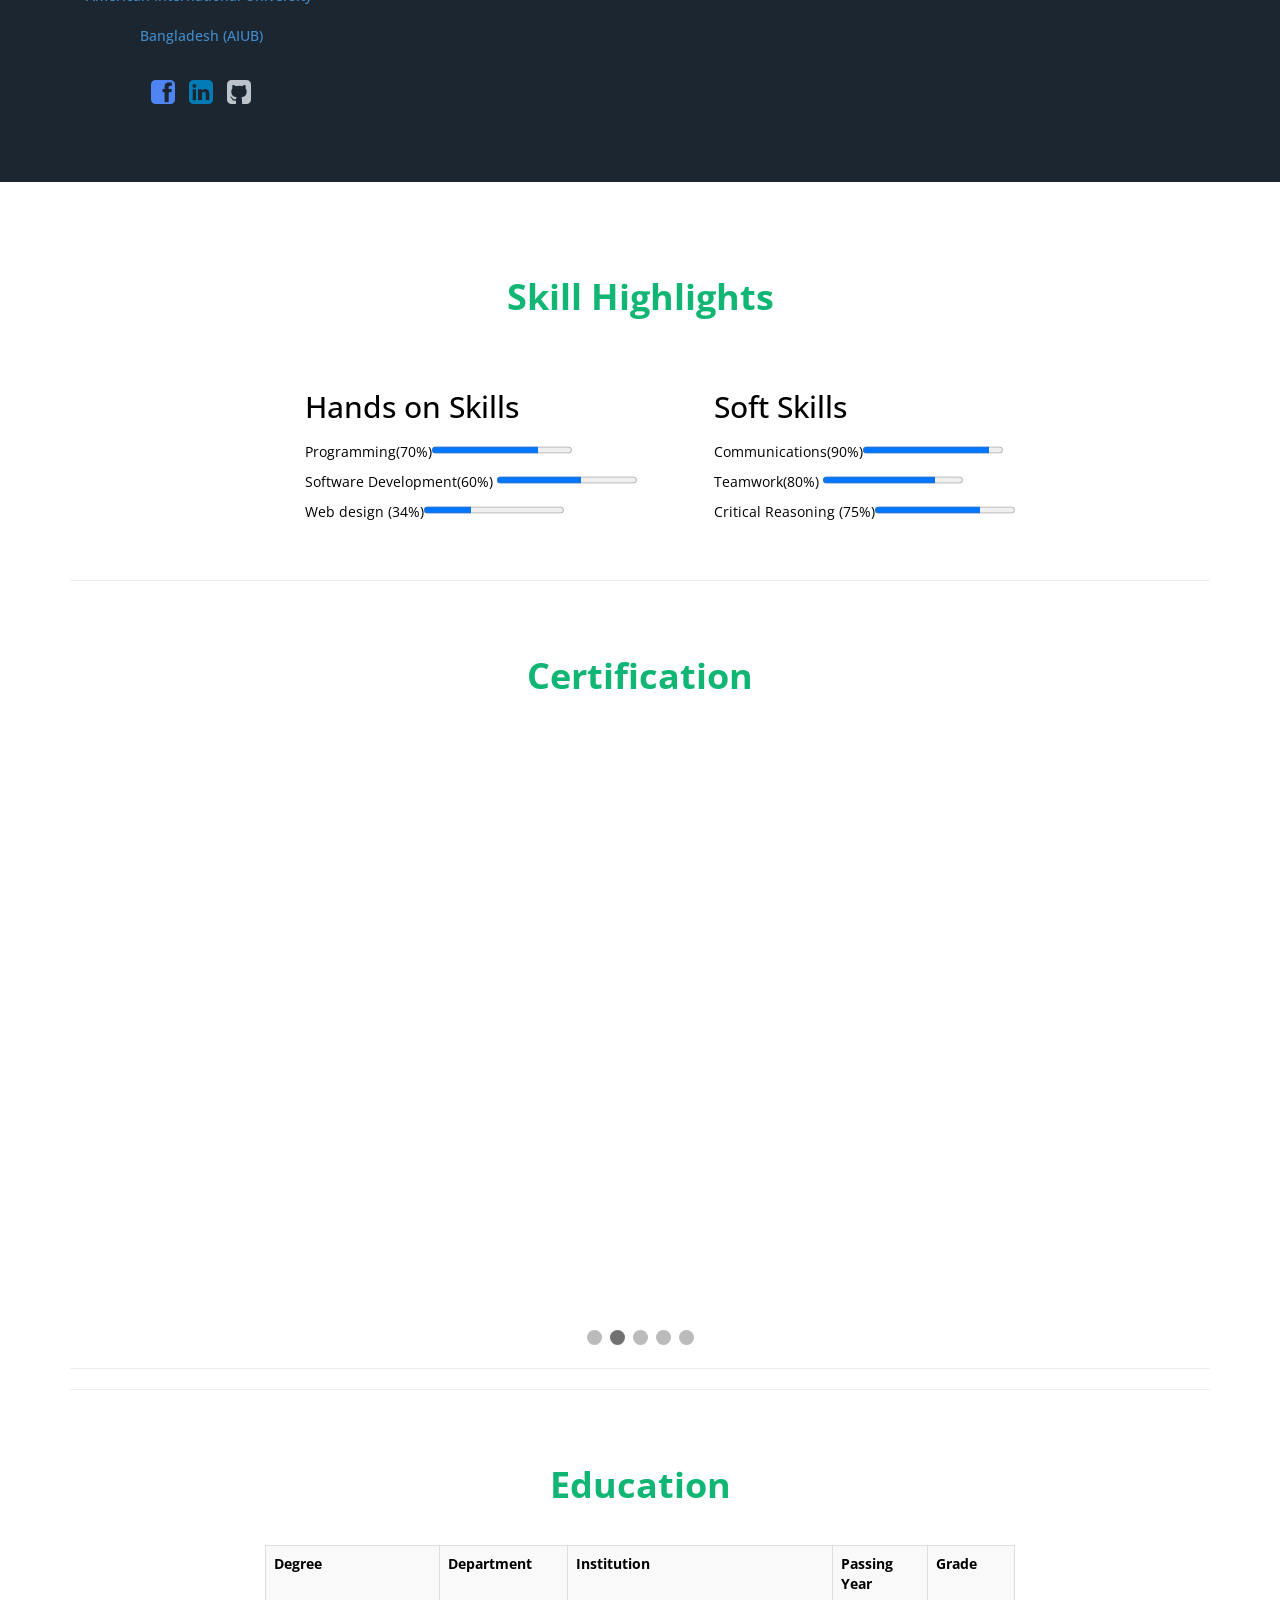
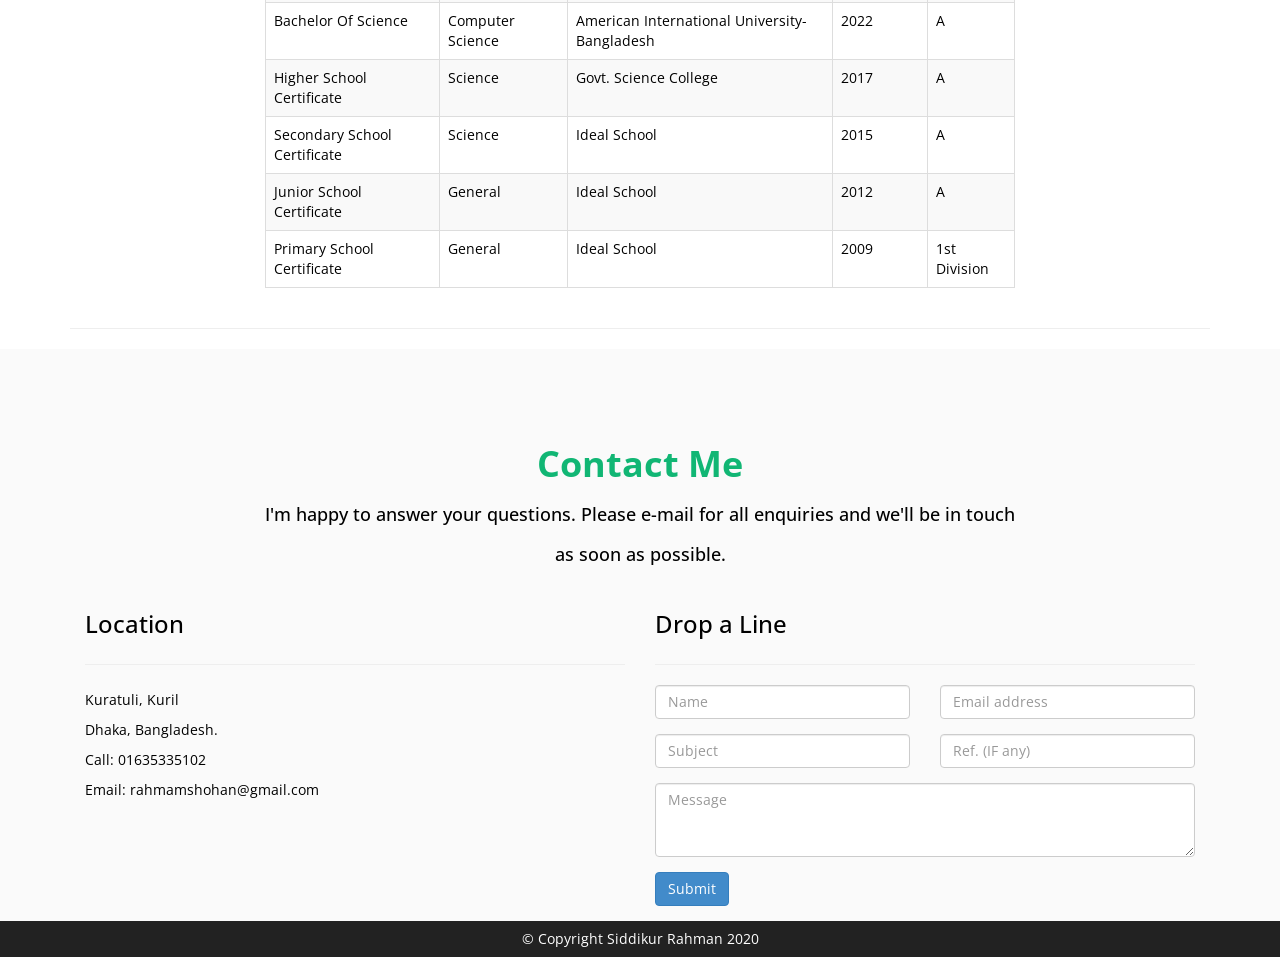
==== commit 1848ebed: "Update index.html" ====
--- a/index.html
+++ b/index.html
@@ -42,7 +42,7 @@
                     <span class="icon-bar"></span>
                     <span class="icon-bar"></span>
                 </button>
-                <a class="navbar-brand" href="master.html"><span id="navbar-brand">SHOHAN</span></a>
+                <a class="navbar-brand" href="index.html"><span id="navbar-brand">Siddikur Rahman Shohan</span></a>
             </div>
             <div class="navbar-collapse collapse">
                 <ul class="nav navbar-nav navbar-right">
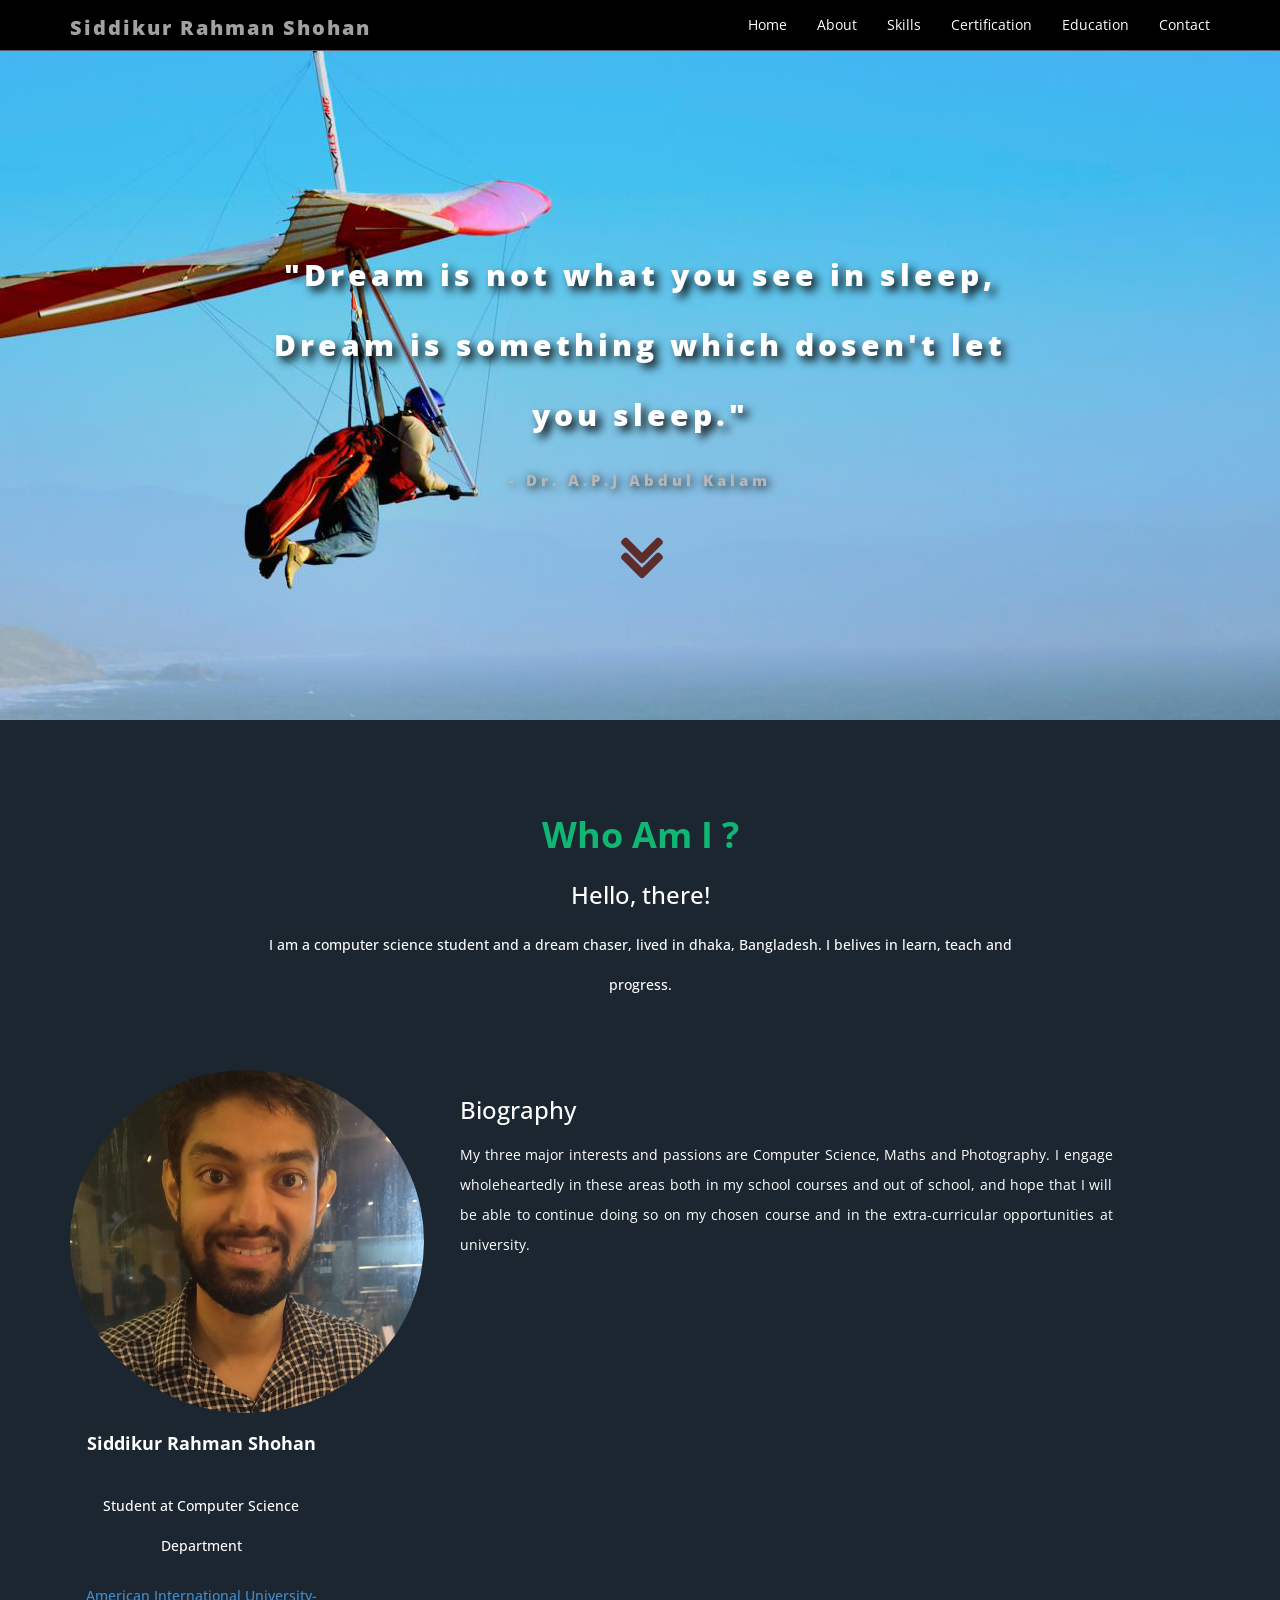
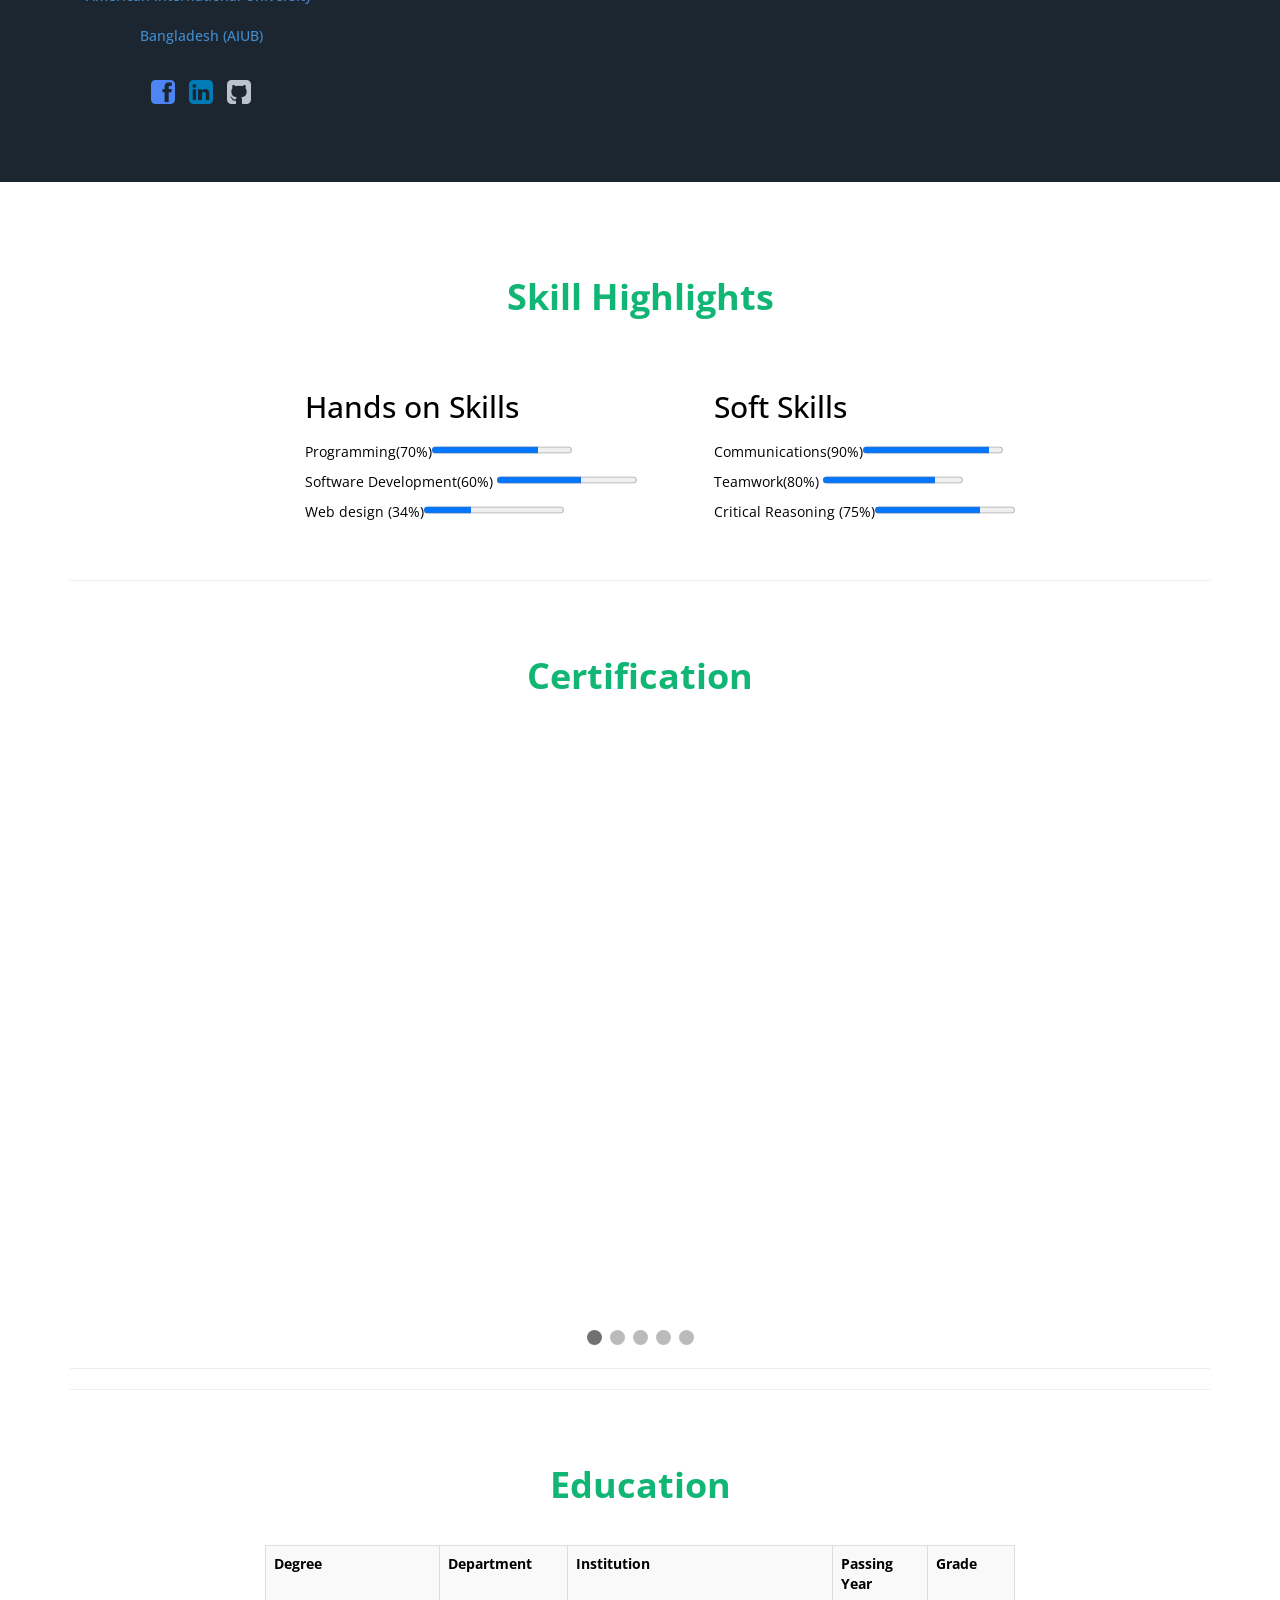
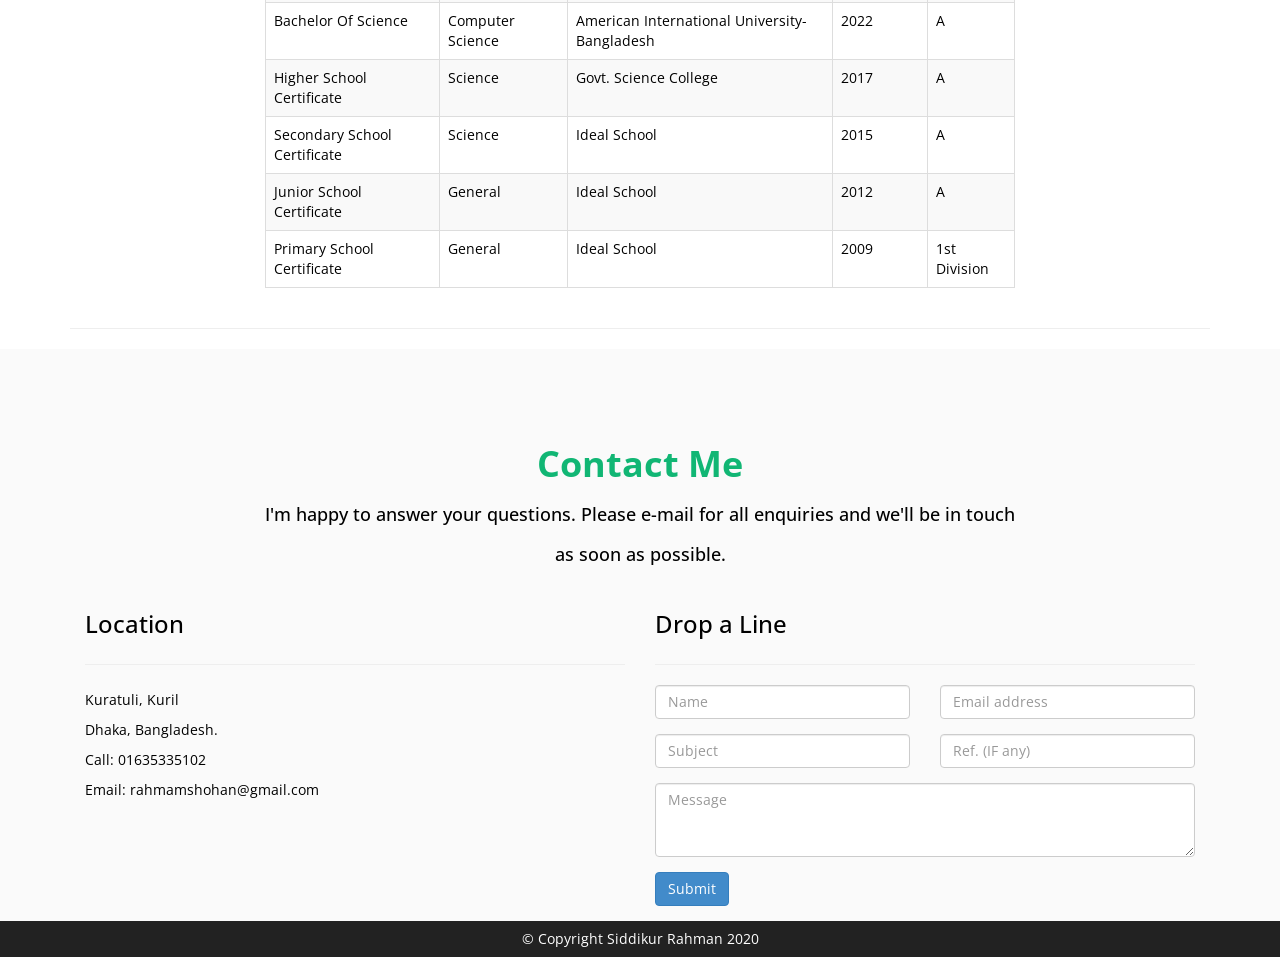
==== commit 40e2e933: "Update index.html" ====
--- a/index.html
+++ b/index.html
@@ -86,7 +86,7 @@
                        Hello, there!
                     </h3>
                     <h5>
-                        I am a computer science student and a dream cheaser, lived in dhaka, Bangladesh. I belives in learn, teach and progress.
+                        I am a computer science student and a dream chaser, lived in dhaka, Bangladesh. I belives in learn, teach and progress.
                     </h5>
                 </div>
             </div>
